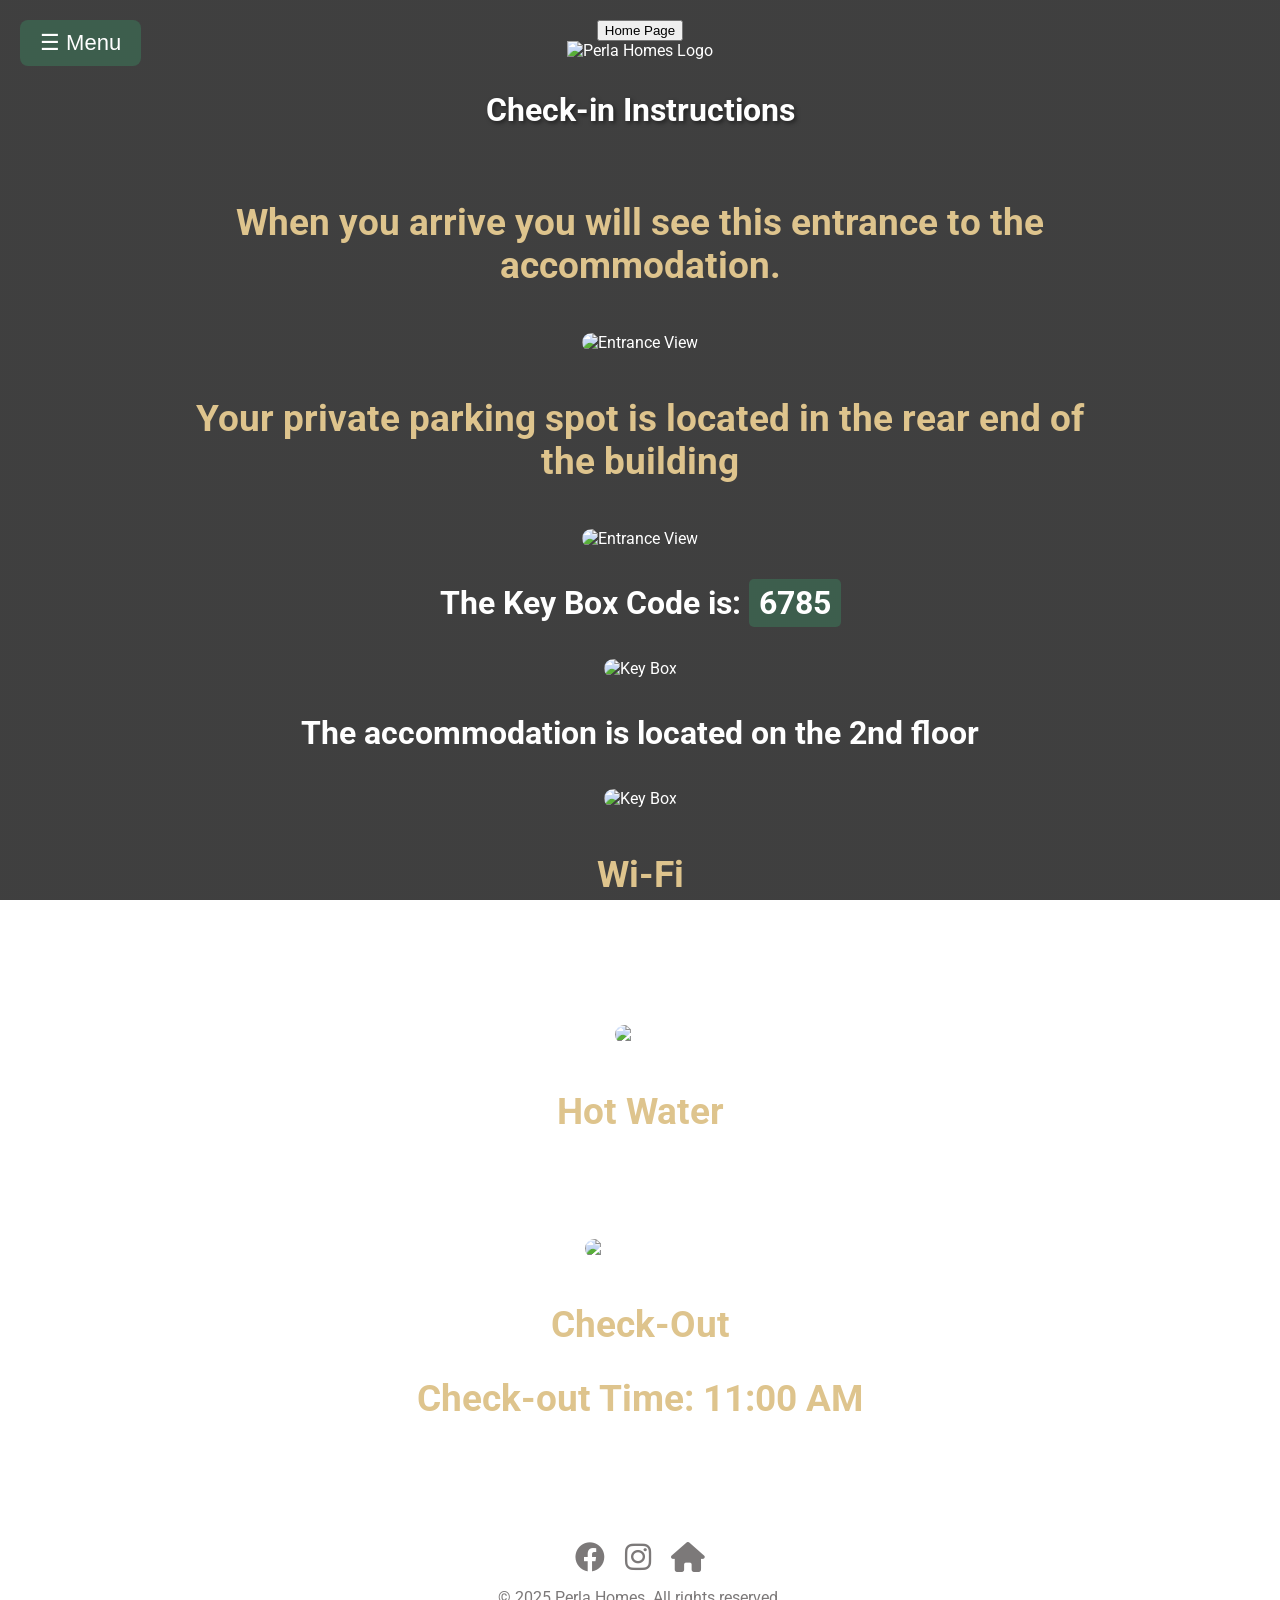
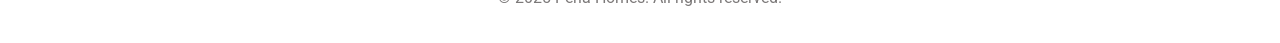
==== check_in.html @ 1d5c2ae9 "Add files via upload" ====
<!DOCTYPE html>
<html lang="en">
<head>
  <meta charset="UTF-8" />
  <meta name="viewport" content="width=device-width, initial-scale=1.0" />
  <title>Perla Homes - Check-In</title>

  <!-- Fonts and Icons -->
  <link href="https://fonts.googleapis.com/css2?family=Roboto:wght@400;700&display=swap" rel="stylesheet" />
  <link href="https://cdnjs.cloudflare.com/ajax/libs/font-awesome/6.0.0-beta3/css/all.min.css" rel="stylesheet" />

  <!-- Main CSS -->
  <link rel="stylesheet" href="style.css" />
</head>
<body>
  <!-- Overlay (closes sidebar when clicked) -->
  <div id="overlay" class="overlay" onclick="closeSidebar()"></div>

  <!-- Sidebar Menu -->
  <div id="sidebar" class="sidebar">
    <button class="close-btn" onclick="closeSidebar()">&times;</button>
    <a href="check_in.html">Check-In</a>

    <div class="dropdown">
      <button class="dropdown-btn" onclick="toggleDropdown('wifiDropdown')">Wi-Fi Code</button>
      <div id="wifiDropdown" class="dropdown-content">
        <p><strong>WiFi Network:</strong>Perla Homes</p>
        <p><strong>Password:</strong>Perla2023</p>
      </div>
    </div>

    <div class="dropdown">
      <button class="dropdown-btn" onclick="toggleDropdown('codeDropdown')">Entrance Code</button>
      <div id="codeDropdown" class="dropdown-content">
        <p><strong>Code:</strong>6785</p>
      </div>
    </div>

    <a href="https://maps.app.goo.gl/sSSqZXLDLsu995F89" target="_blank">Map</a>
    <a href="https://messinia.mobi/el" target="_blank">Tourist Guide</a>
    <a href="Taverns.html" target="_blank">Gastronomic Suggestions</a>
    <a href="https://nauticholics.gr" target="_blank">Boat Cruises</a>
    <a href="contacts.html">Contacts</a>
  </div>

  <!-- Sidebar Open Button -->
  <button class="open-btn" onclick="openSidebar()">☰ Menu</button>

  <!-- Google Translate -->
  <div id="google_translate_element"></div>

  <!-- Main Content -->
  <div class="content-container">
    <a href="index.html" class="home-button fade-in">
      <button>Home Page</button>
    </a>

    <img src="images/perla logo site.png" alt="Perla Homes Logo" id="logo" class="fade-in" />
    <h1 id="main-heading" class="fade-in">Check-in Instructions</h1>

    <div class="content fade-in">
      <h2>When you arrive you will see this entrance to the accommodation.</h2>
      <img src="images/Krhths 74.png" alt="Entrance View" />

       <h2>Your private parking spot is located in the rear end of the building </h2>
      <img src="images/Parking Emalyn.jpg" alt="Entrance View" />
       
      
      
      <h1>The Key Box Code is: <b>6785</b></h1>
      <img src="images/kleidothkes krhths 2.jpg" alt="Key Box" />

      <h1>The accommodation is located on the 2nd floor</h1>
      <img src="images/TAMPELA Emalyn.jpg" alt="Key Box" />

      
      

     
      <h2>Wi-Fi</h2>
      <p>UserName: Perla Homes</p>
      <p>Password: Perla2023</p>
      <img src="images/wifi2.png" alt="Wi-Fi" />

      <h2>Hot Water</h2>
      <p>For Hot water press the buton shown it will turn off automatically after 30-45min.</p><br>
    
      <img src="images/PINAKAS Emalyn.jpg" alt="Electric Panel" />


      <h2>Check-Out</h2>
      <h2>Check-out Time: 11:00 AM</h2>
      <p>Please leave the keys on the table and close the door behind you.  
         Thank you for choosing Perla Homes!</p>
    </div>

    <!-- Footer -->
    <div class="footer fade-in">
      <div class="social-media">
        <a href="https://www.facebook.com/PerlaHomesgr/" target="_blank"><i class="fab fa-facebook social-icon"></i></a>
        <a href="https://www.instagram.com/perla.homes/" target="_blank"><i class="fab fa-instagram social-icon"></i></a>
        <a href="https://www.perlahomes.gr" target="_blank"><i class="fas fa-home social-icon"></i></a>
      </div>
      <p>&copy; 2025 Perla Homes. All rights reserved.</p>
    </div>
  </div>

  <!-- JavaScript -->
  <script>
    function openSidebar() {
      document.getElementById("sidebar").style.width = "250px";
      document.getElementById("overlay").style.display = "block";
    }

    function closeSidebar() {
      document.getElementById("sidebar").style.width = "0";
      document.getElementById("overlay").style.display = "none";
    }

    function toggleDropdown(id) {
      const dropdown = document.getElementById(id);
      dropdown.style.display = dropdown.style.display === "block" ? "none" : "block";
    }

    function googleTranslateElementInit() {
      new google.translate.TranslateElement({
        pageLanguage: "en",
        includedLanguages: "en,el,it,pt,ro,es,fr,ka,de,cs,hy,sq,ru",
        layout: google.translate.TranslateElement.InlineLayout.SIMPLE,
      }, "google_translate_element");
    }
  </script>

  <script src="https://translate.google.com/translate_a/element.js?cb=googleTranslateElementInit"></script>
</body>
</html>
---- style.css ----
/* === GENERAL STYLES === */
body, html {
  margin: 0;
  padding: 0;
  font-family: 'Roboto', sans-serif;
  height: 100%;
  color: white;
  background-image: linear-gradient(rgba(0, 0, 0, 0.5), rgba(0, 0, 0, 0.5)), url('images/fontoCheck.png');
  background-size: cover;
  background-position: center;
  background-attachment: fixed;
  display: flex;
  flex-direction: column;
}

/* === OVERLAY === */
.overlay {
  position: fixed;
  top: 0; left: 0; right: 0; bottom: 0;
  background-color: rgba(0, 0, 0, 0.5);
  display: none;
  z-index: 1000;
}

/* === SIDEBAR === */
.sidebar {
  height: 100%;
  width: 0;
  position: fixed;
  top: 0;
  left: 0;
  background-color: rgba(14, 14, 14, 0.95);
  overflow-x: hidden;
  transition: 0.4s;
  z-index: 1001;
  padding-top: 60px;
}

.sidebar a,
.dropdown-btn {
  padding: 10px 20px;
  text-decoration: none;
  font-size: 18px;
  color: #fff;
  display: block;
  border: none;
  background: none;
  width: 100%;
  text-align: left;
  cursor: pointer;
  outline: none;
  transition: background 0.3s;
}

.sidebar a:hover,
.dropdown-btn:hover {
  background-color: #3d5e4d;
}

.sidebar .close-btn {
  position: absolute;
  top: 15px;
  right: 25px;
  font-size: 36px;
  color: white;
  background: none;
  border: none;
  cursor: pointer;
}

/* === SIDEBAR OPEN BUTTON === */
.open-btn {
  font-size: 22px;
  cursor: pointer;
  background-color: #3d5e4d;
  color: white;
  padding: 10px 20px;
  border: none;
  border-radius: 8px;
  position: fixed;
  top: 20px;
  left: 20px;
  z-index: 1000;
  transition: background 0.3s;
}

.open-btn:hover {
  background-color: #dec48d;
  color: #0e0d0d;
}

/* === DROPDOWN CONTENT === */
.dropdown-content {
  display: none;
  background-color: #222;
  padding: 10px 20px;
}

.dropdown-content p {
  margin: 5px 0;
  color: #dec48d;
}

/* === MAIN CONTENT === */
.content-container {
  flex: 1;
  display: flex;
  flex-direction: column;
  justify-content: center;
  align-items: center;
  text-align: center;
  padding: 20px;
}

#google_translate_element {
  position: absolute;
  top: 1px;
  left: 1px;
  z-index: 9999;
}

#logo {
  max-width: 350px;
  height: auto;
  margin-bottom: 10px;
}

#main-heading {
  font-size: 2rem;
  color: white;
  text-shadow: 2px 2px 4px rgba(0, 0, 0, 0.5);
}

.content {
  max-width: 900px;
  margin: 0 auto;
  padding: 20px;
  text-align: center;
}

.content img {
  max-width: 100%;
  border-radius: 10px;
  margin: 15px 0;
}

.content h2 {
  font-size: 2.3rem;
  color: #dec48d;
}

.content h1 b {
  background-color: #3d5e4d;
  color: white;
  padding: 5px 10px;
  border-radius: 5px;
}

.content p {
  color: white;
  line-height: 1.6;
}

/* === FOOTER === */
.footer {
  text-align: center;
  margin-top: 20px;
  color: #7c7979;
}

.social-media {
  display: flex;
  justify-content: center;
  gap: 20px;
  margin-top: 10px;
}

.social-icon {
  font-size: 30px;
  color: #7c7979;
  transition: transform 0.3s ease, color 0.3s ease;
}

.social-icon:hover {
  transform: scale(1.1);
  color: #dec48d;
}

/* === ANIMATIONS === */
.fade-in {
  opacity: 0;
  animation: fadeIn 2s forwards;
}

@keyframes fadeIn {
  from { opacity: 0; }
  to { opacity: 1; }
}

/* === RESPONSIVE === */
@media (max-width: 600px) {
  #main-heading { font-size: 1.5rem; }
  .content h2 { font-size: 2.0rem; }
  .open-btn { padding: 8px 14px; font-size: 18px; }
}
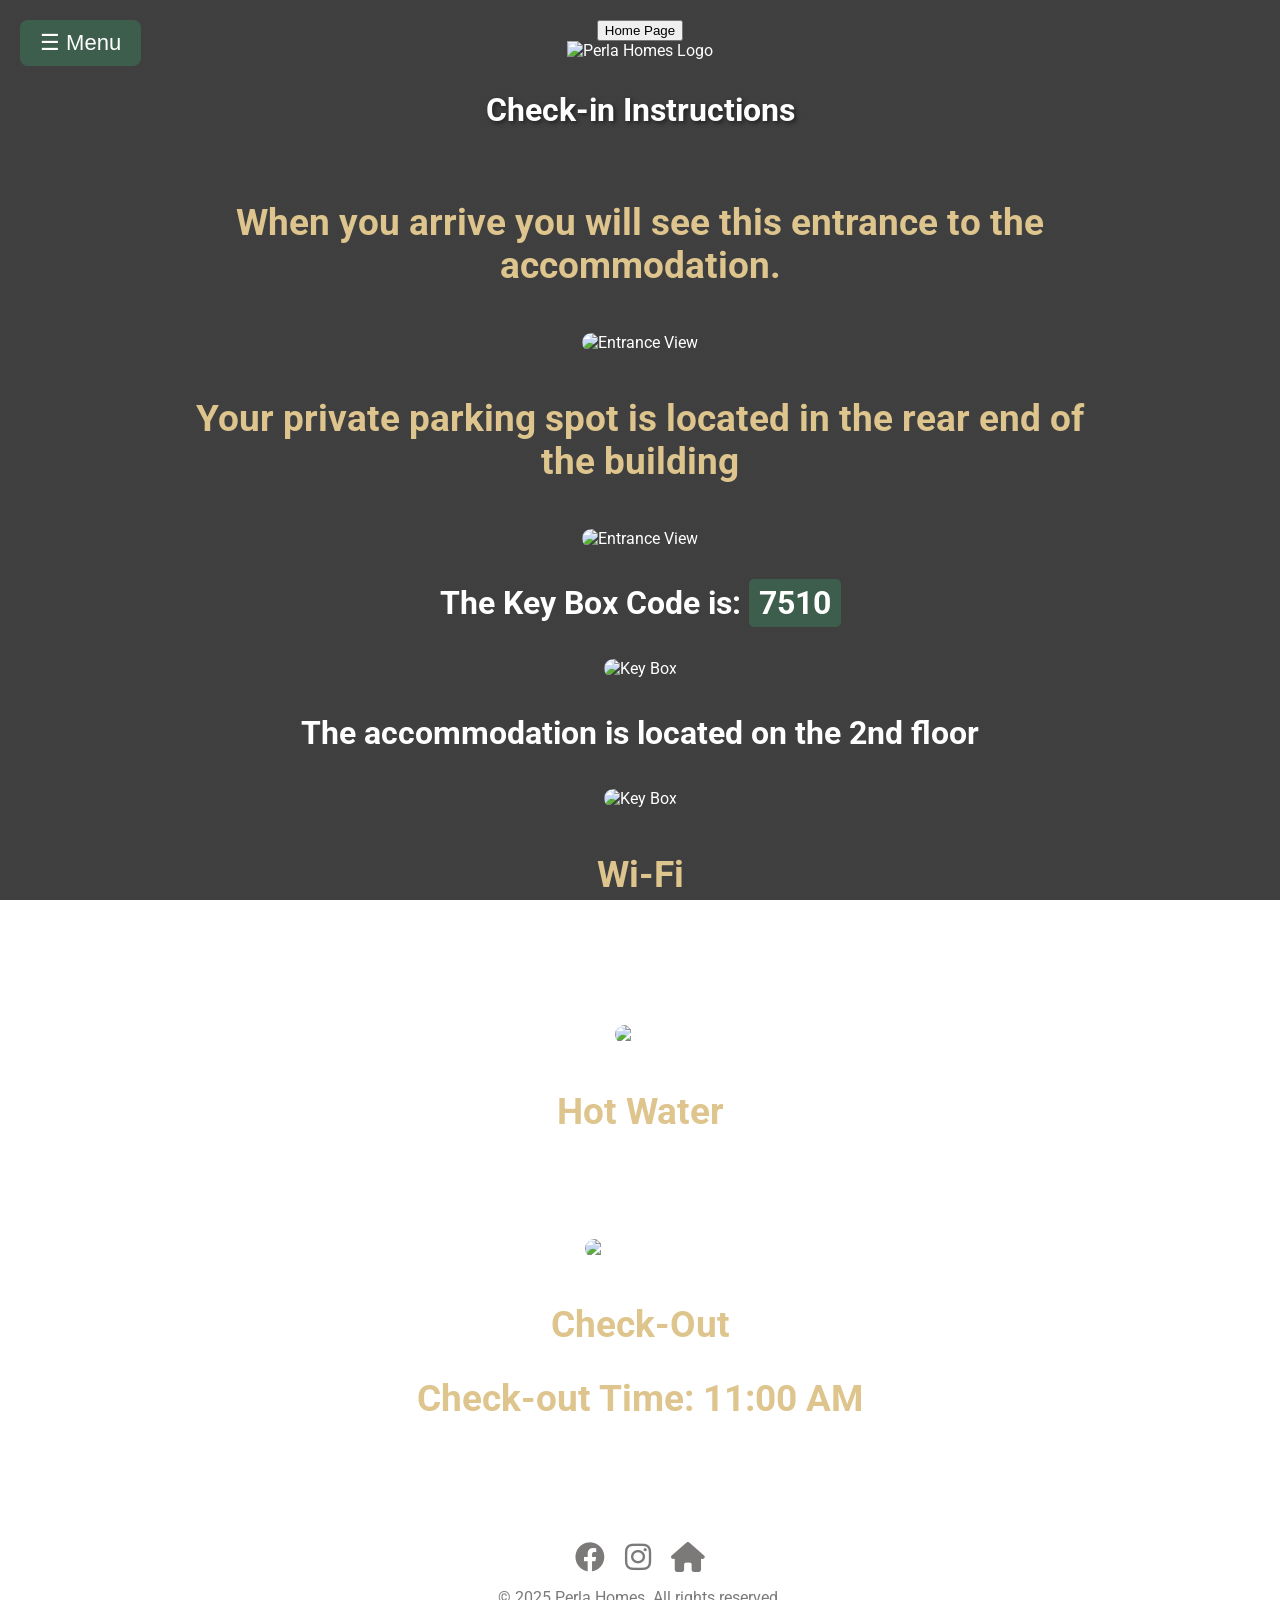
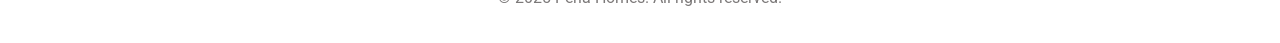
==== commit 7d9eb7ab: "Update check_in.html" ====
--- a/check_in.html
+++ b/check_in.html
@@ -32,7 +32,7 @@
     <div class="dropdown">
       <button class="dropdown-btn" onclick="toggleDropdown('codeDropdown')">Entrance Code</button>
       <div id="codeDropdown" class="dropdown-content">
-        <p><strong>Code:</strong>6785</p>
+        <p><strong>Code:</strong>7510</p>
       </div>
     </div>
 
@@ -67,7 +67,7 @@
        
       
       
-      <h1>The Key Box Code is: <b>6785</b></h1>
+      <h1>The Key Box Code is: <b>7510</b></h1>
       <img src="images/kleidothkes krhths 2.jpg" alt="Key Box" />
 
       <h1>The accommodation is located on the 2nd floor</h1>
@@ -135,3 +135,4 @@
 </body>
 </html>
 
+
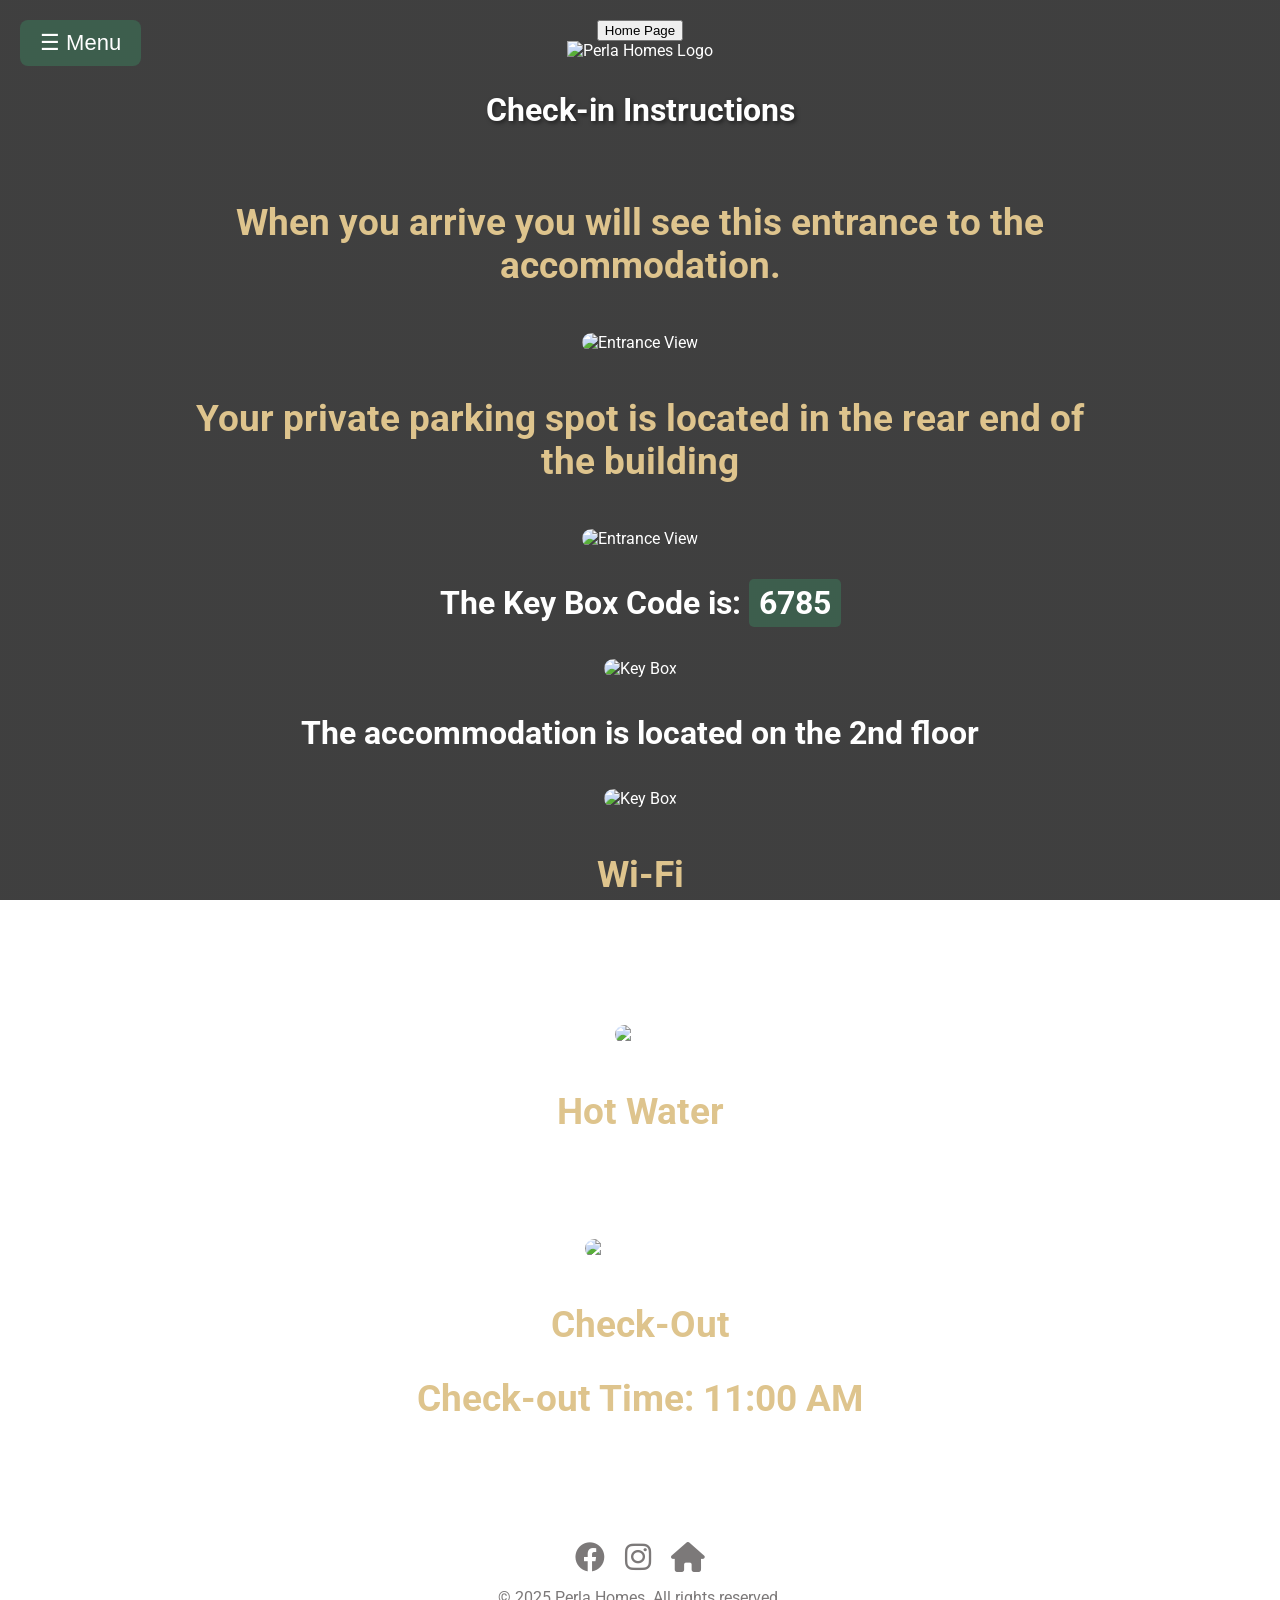
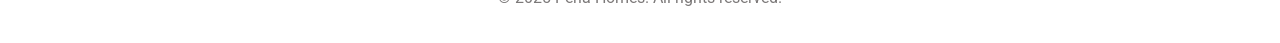
==== commit 1c89889f: "Change entrance code and adjust formatting Updated entrance code and fixed minor formatting issues." ====
--- a/check_in.html
+++ b/check_in.html
@@ -32,7 +32,7 @@
     <div class="dropdown">
       <button class="dropdown-btn" onclick="toggleDropdown('codeDropdown')">Entrance Code</button>
       <div id="codeDropdown" class="dropdown-content">
-        <p><strong>Code:</strong>7510</p>
+        <p><strong>Code:</strong>6785</p>
       </div>
     </div>
 
@@ -67,7 +67,7 @@
        
       
       
-      <h1>The Key Box Code is: <b>7510</b></h1>
+      <h1>The Key Box Code is: <b>6785</b></h1>
       <img src="images/kleidothkes krhths 2.jpg" alt="Key Box" />
 
       <h1>The accommodation is located on the 2nd floor</h1>
@@ -136,3 +136,4 @@
 </html>
 
 
+
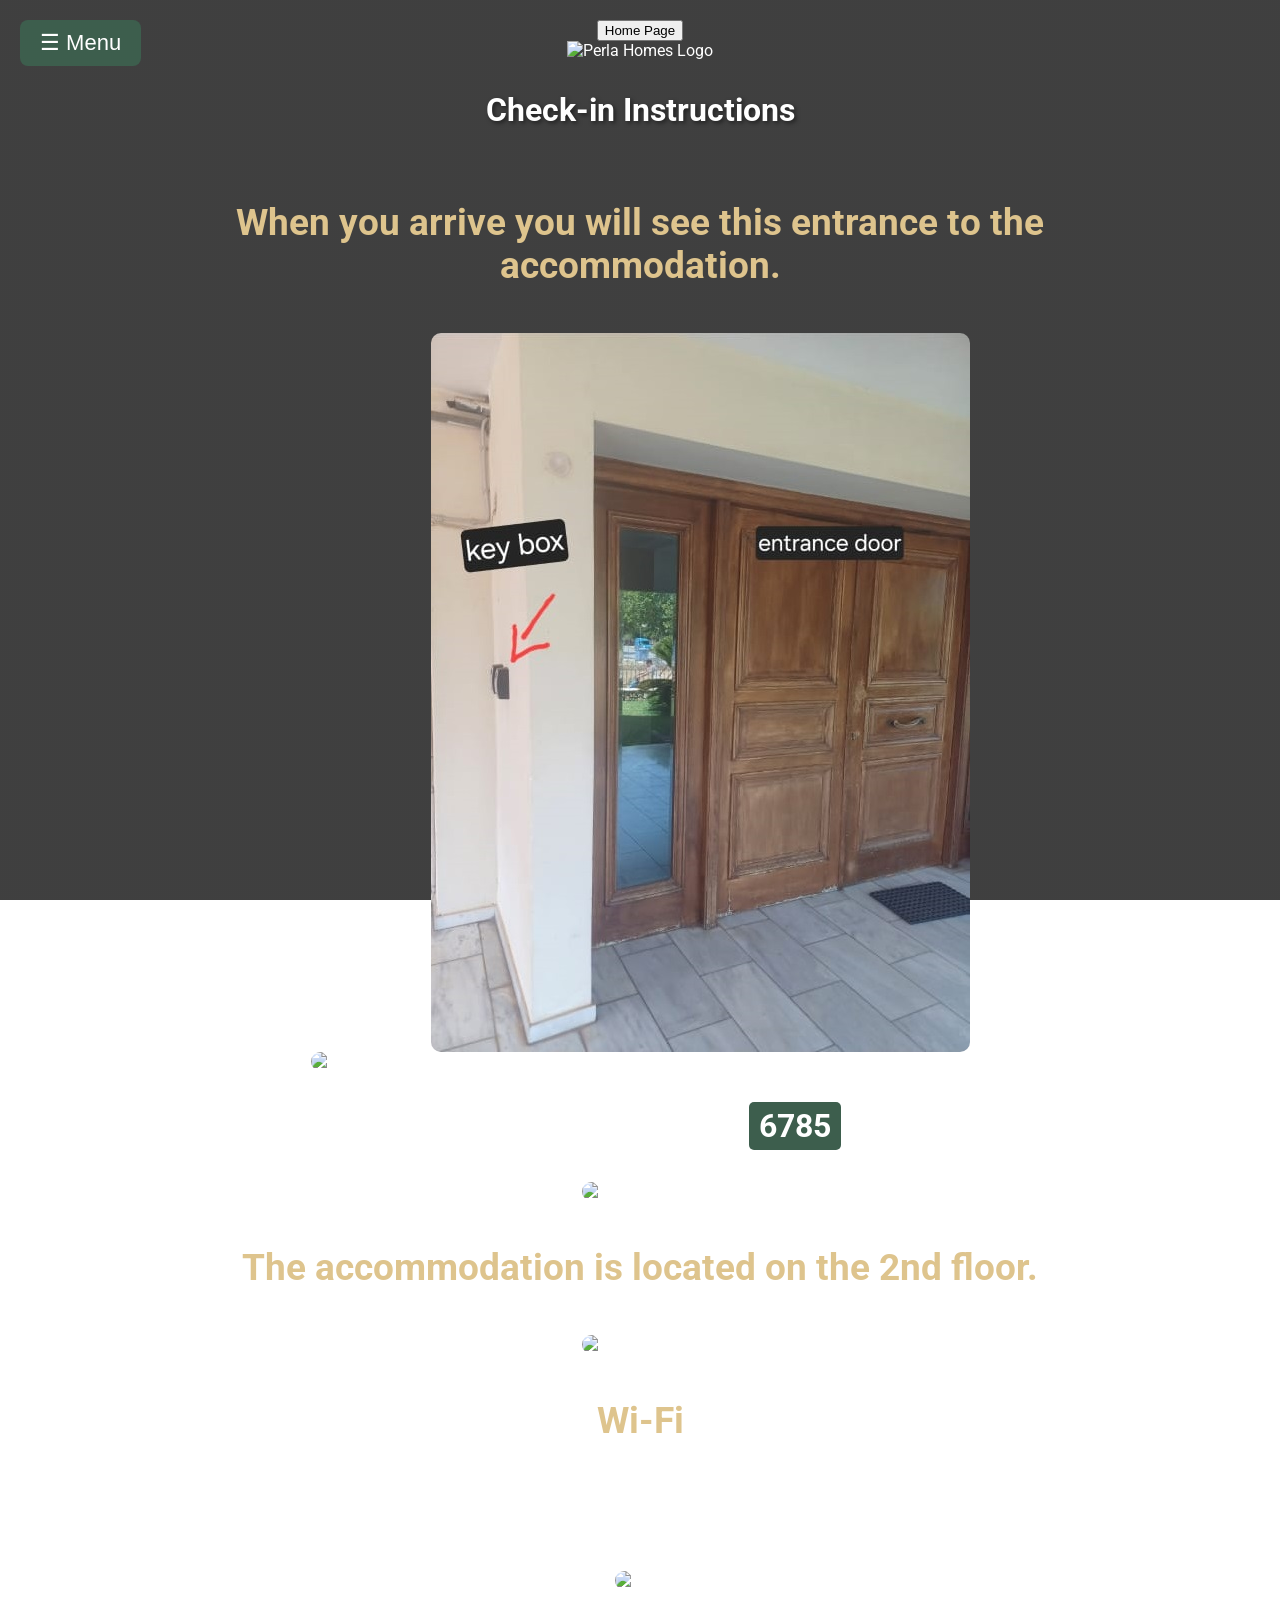
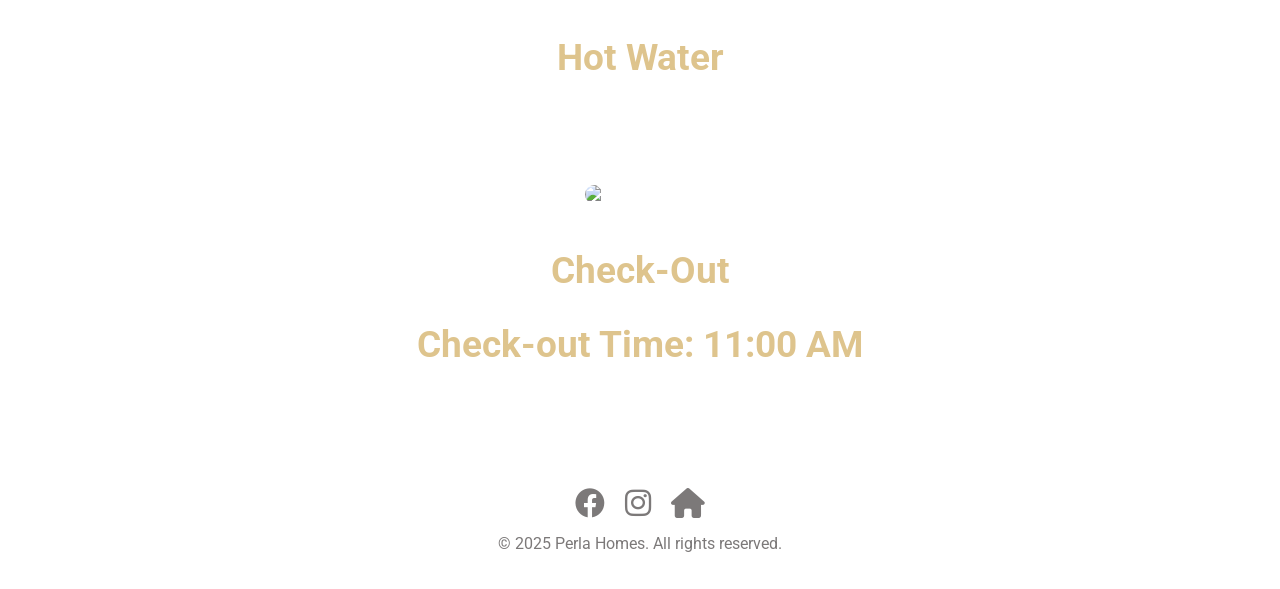
==== commit 34afd950: "Add files via upload" ====
--- a/check_in.html
+++ b/check_in.html
@@ -15,6 +15,7 @@
 <body>
   <!-- Overlay (closes sidebar when clicked) -->
   <div id="overlay" class="overlay" onclick="closeSidebar()"></div>
+
 
   <!-- Sidebar Menu -->
   <div id="sidebar" class="sidebar">
@@ -61,23 +62,16 @@
     <div class="content fade-in">
       <h2>When you arrive you will see this entrance to the accommodation.</h2>
       <img src="images/Krhths 74.png" alt="Entrance View" />
+       <img src="images/entrance naya.jpg" alt="Entrance View" />
+       <h1>The Key Box Code is: <b>6785</b></h1>
+        <img src="images/kleidothkes krhths 2.jpg" alt="Entrance View" />
+        <h2>The accommodation is located on the 2nd floor.</h2>
+        <img src="images/TAMPELA Emalyn.jpg" alt="Entrance View" />
 
-       <h2>Your private parking spot is located in the rear end of the building </h2>
-      <img src="images/Parking Emalyn.jpg" alt="Entrance View" />
-       
-      
-      
-      <h1>The Key Box Code is: <b>6785</b></h1>
-      <img src="images/kleidothkes krhths 2.jpg" alt="Key Box" />
-
-      <h1>The accommodation is located on the 2nd floor</h1>
-      <img src="images/TAMPELA Emalyn.jpg" alt="Key Box" />
-
-      
+   
       
 
-     
-      <h2>Wi-Fi</h2>
+     <h2>Wi-Fi</h2>
       <p>UserName: Perla Homes</p>
       <p>Password: Perla2023</p>
       <img src="images/wifi2.png" alt="Wi-Fi" />
@@ -135,5 +129,3 @@
 </body>
 </html>
 
-
-
